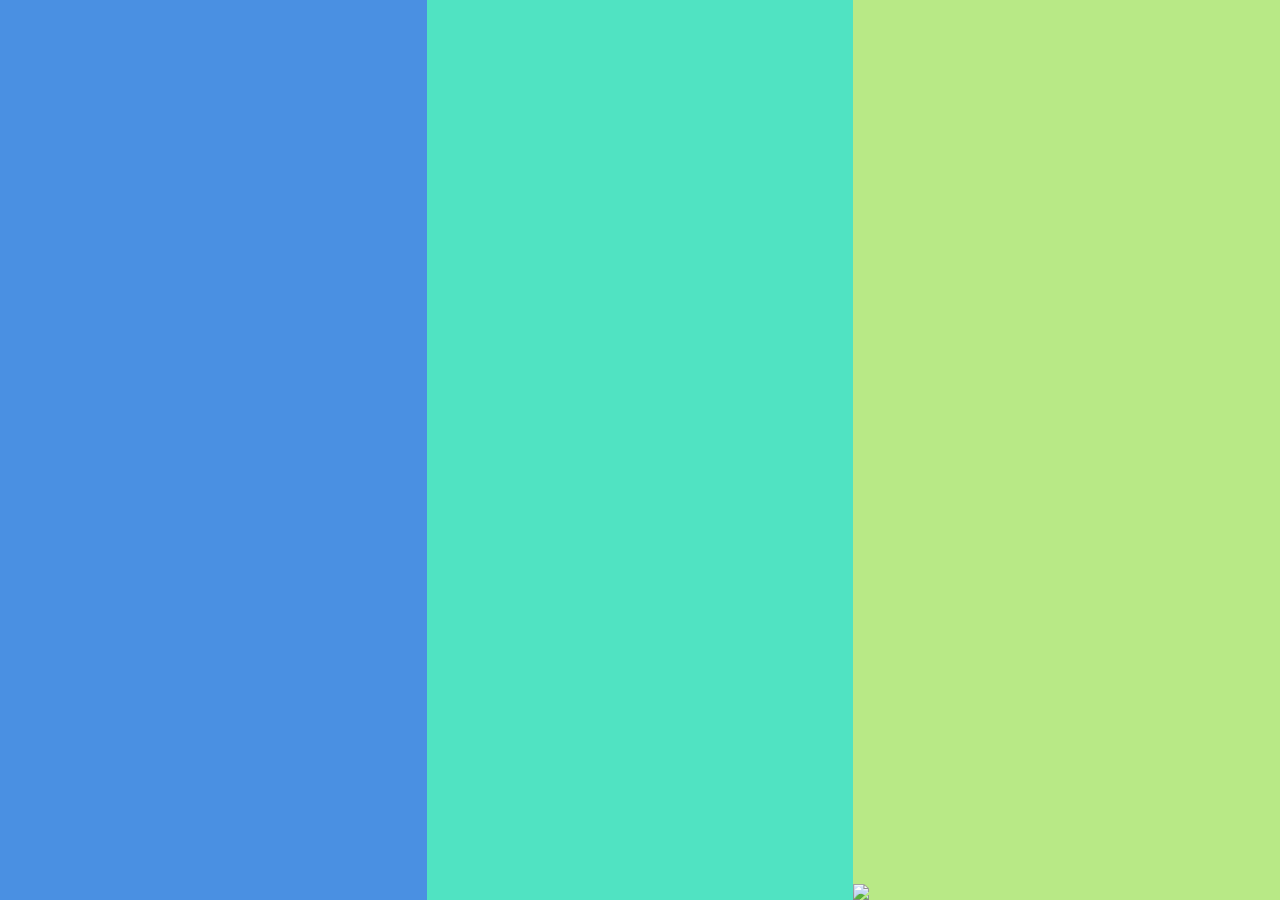
==== second/index.html @ ce9be5fa "added second project" ====
<!DOCTYPE html>
<html>
  <head>
    <meta charset="utf-8">
    <link rel="stylesheet" type="text/css" href="style.css">
    <title>Second</title>
  </head>
  <body>
    <div class="left"></div>
    <div class="center"></div>
    <div class="right">
    <!--  <div class="right-image">-->
        <img src="https://i.imgur.com/Q3cUg29.gif" />
<!--      </div>
-->    </div>
  </body>
</html>
---- second/style.css ----
* {
  height: 100vh;
  margin: 0;
}

.left {
  background-color: #4A90E2;
  width: 33.33%;
  float: left;
}

.center {
  background-color: #50E3C2;
  width: 33.33%;
  float: left;
}

.right {
  background-color: #B8E986;
  width: 33.33%;
  float: left;
  position: relative;
}

/*.right-image img {
  height: auto;
  background-size: cover;
  position: absolute;
  bottom: 0;
}*/

.right img {
  height: auto;
  width: 100%;
  background-size: cover;
  position: absolute;
  bottom: 0;
}
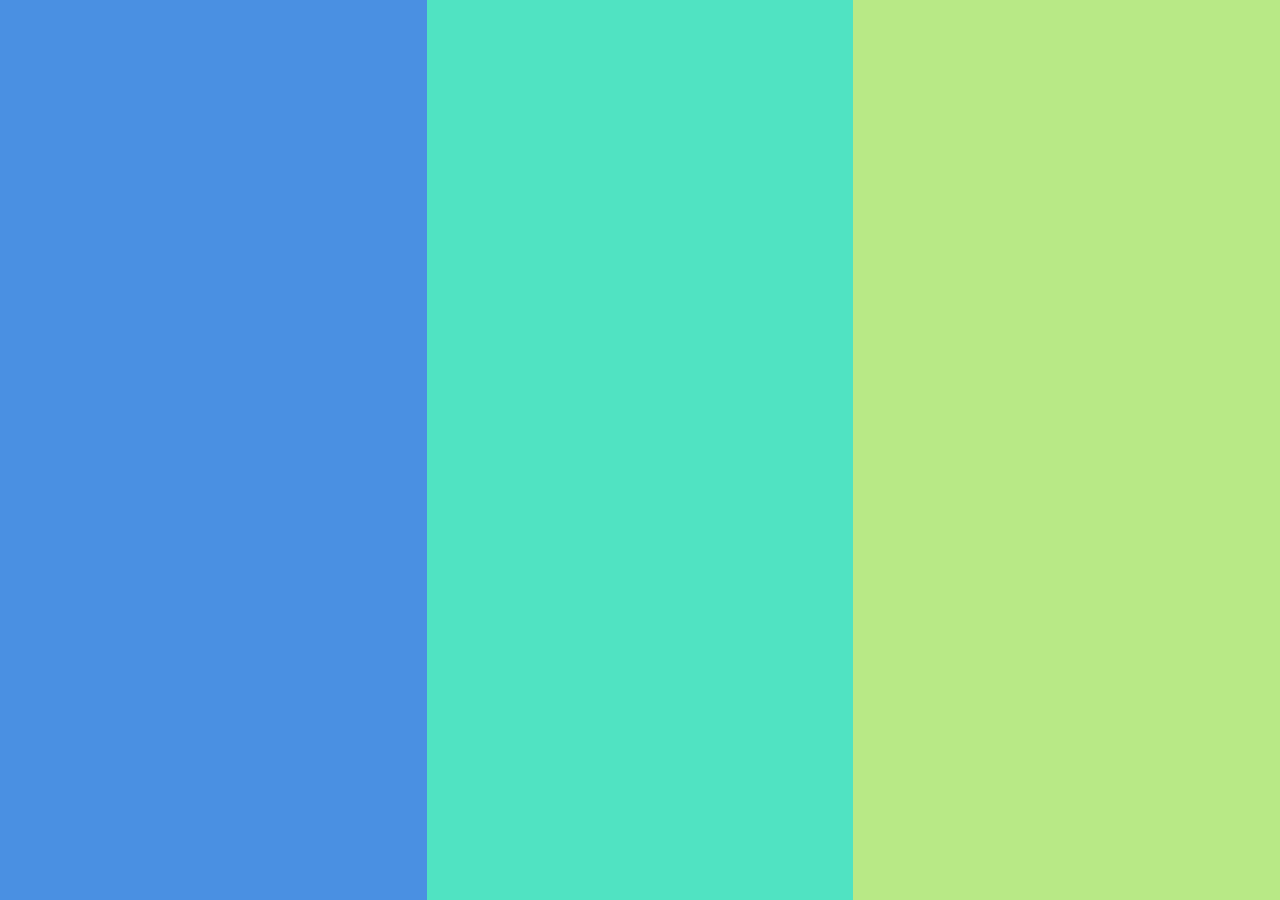
==== commit d3f94bc6: "added third project" ====
--- a/second/index.html
+++ b/second/index.html
@@ -9,9 +9,10 @@
     <div class="left"></div>
     <div class="center"></div>
     <div class="right">
-    <!--  <div class="right-image">-->
-        <img src="https://i.imgur.com/Q3cUg29.gif" />
-<!--      </div>
--->    </div>
+        <!--<img src="https://i.imgur.com/Q3cUg29.gif" />-->
+        <div class="right-image">
+        </div>
+    </div>
+
   </body>
 </html>
--- a/second/style.css
+++ b/second/style.css
@@ -22,17 +22,19 @@
   position: relative;
 }
 
-/*.right-image img {
-  height: auto;
+.right-image {
+  background: url("https://i.imgur.com/Q3cUg29.gif") no-repeat;
+  height: 500px;
+  width: 100%;
   background-size: cover;
   position: absolute;
   bottom: 0;
-}*/
+}
 
-.right img {
+/*.right img {
   height: auto;
   width: 100%;
   background-size: cover;
   position: absolute;
   bottom: 0;
-}
+}*/
